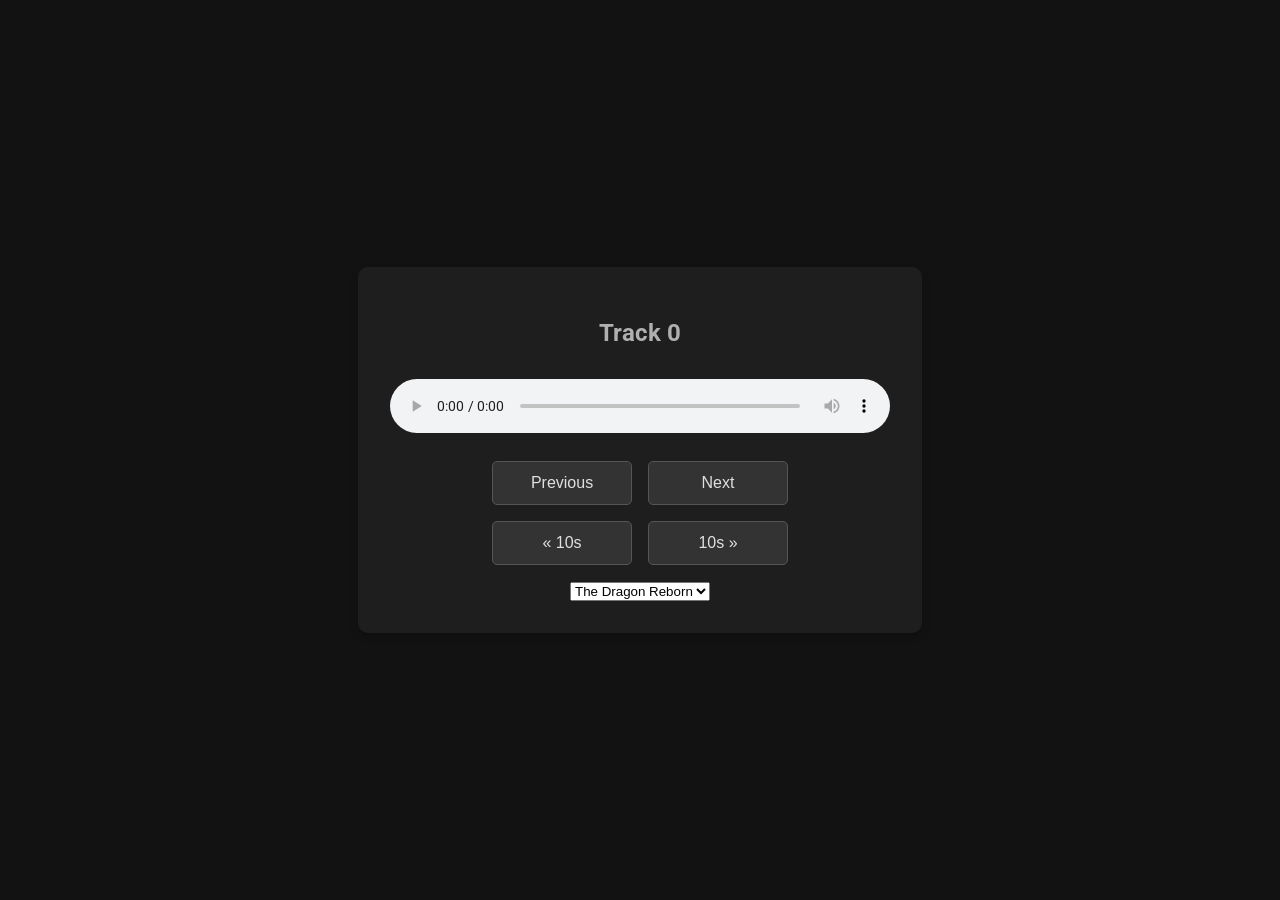
==== index.html @ 274045fd "Batman" ====
<!DOCTYPE html>
<html lang="en">

<head>
    <meta charset="UTF-8">
    <meta name="viewport" content="width=device-width, initial-scale=1.0">
    <title>The Dragon Reborn Audiobook</title>
    <link rel="stylesheet" href="style.css">
</head>

<body>
    <div class="container">
        <!-- <h1>The Dragon Reborn</h1> -->
        <h2 id="chapterTitle"></h2>

        <audio id="audio" controls>
            <source src="https://samplelib.com/lib/preview/mp3/sample-3s.mp3" type="audio/mpeg">
        </audio>

        <div class="controls-row">
            <button id="previous">Previous</button>
            <button id="next">Next</button>
        </div>

        <div class="controls-row">
            <button id="rewind">« 10s</button>
            <button id="forward">10s »</button>
        </div>
        <select id="select"></select>
    </div>

    <script src="library.js"></script>
    <script src="script.js"></script>
</body>

</html>
---- style.css ----
@import url('https://fonts.googleapis.com/css2?family=Roboto:wght@400;700&display=swap');

body {
    background-color: #121212;
    color: #e0e0e0;
    font-family: 'Roboto', sans-serif;
    display: flex;
    flex-direction: column;
    align-items: center;
    justify-content: center;
    min-height: 100vh;
    margin: 0;
}

.container {
    text-align: center;
    padding: 2rem;
    border-radius: 10px;
    background-color: #1e1e1e;
    box-shadow: 0 4px 8px rgba(0, 0, 0, 0.2);
    width: 90%;
    max-width: 500px;
}

h1 {
    font-size: 2.5rem;
    margin-bottom: 0.5rem;
}

h2 {
    font-size: 1.5rem;
    margin-bottom: 2rem;
    color: #b0b0b0;
}

audio {
    width: 100%;
    margin-bottom: 1.5rem;
}

.controls-row {
    display: flex;
    justify-content: center;
    gap: 1rem;
    margin-bottom: 1rem;
}

button {
    background-color: #333;
    color: #e0e0e0;
    border: 1px solid #555;
    border-radius: 5px;
    padding: 0.75rem 1.5rem;
    font-size: 1rem;
    cursor: pointer;
    transition: background-color 0.3s, transform 0.2s;
    min-width: 140px;
    text-align: center;
    touch-action: manipulation;
}

button:hover {
    background-color: #444;
    transform: translateY(-2px);
}

button:active {
    transform: translateY(0);
}
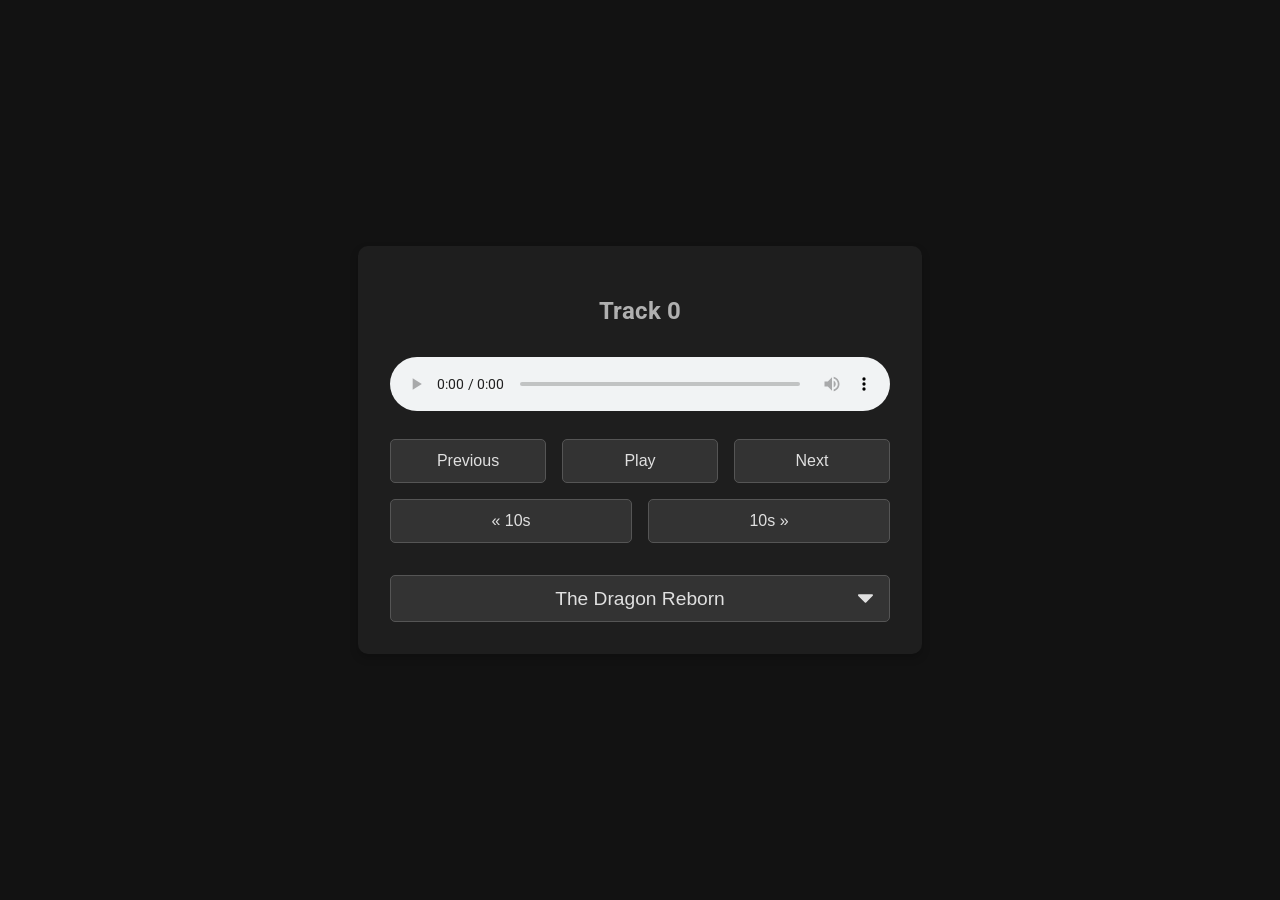
==== commit 3f1c27e8: "scroll and play/pause" ====
--- a/index.html
+++ b/index.html
@@ -19,6 +19,7 @@
 
         <div class="controls-row">
             <button id="previous">Previous</button>
+            <button id="playPause">Play</button>
             <button id="next">Next</button>
         </div>
 
--- a/style.css
+++ b/style.css
@@ -8,8 +8,9 @@
     flex-direction: column;
     align-items: center;
     justify-content: center;
-    min-height: 100vh;
+    height: 100vh;
     margin: 0;
+    overflow: hidden;
 }
 
 .container {
@@ -54,9 +55,9 @@
     font-size: 1rem;
     cursor: pointer;
     transition: background-color 0.3s, transform 0.2s;
-    min-width: 140px;
     text-align: center;
     touch-action: manipulation;
+    flex: 1;
 }
 
 button:hover {
@@ -67,3 +68,27 @@
 button:active {
     transform: translateY(0);
 }
+
+#select {
+    background-color: #333;
+    color: #e0e0e0;
+    border: 1px solid #555;
+    border-radius: 5px;
+    padding: 0.75rem 1.5rem;
+    font-size: 1.2rem;
+    cursor: pointer;
+    width: 100%;
+    margin-top: 1rem;
+    text-align: center;
+    -webkit-appearance: none;
+    -moz-appearance: none;
+    appearance: none;
+    background-image: url('data:image/svg+xml;charset=US-ASCII,%3Csvg%20xmlns%3D%22http%3A%2F%2Fwww.w3.org%2F2000%2Fsvg%22%20width%3D%22292.4%22%20height%3D%22292.4%22%3E%3Cpath%20fill%3D%22%23e0e0e0%22%20d%3D%22M287%2069.4a17.6%2017.6%200%200%200-13-5.4H18.4c-5%200-9.3%201.8-12.9%205.4A17.6%2017.6%200%200%200%200%2082.2c0%205%201.8%209.3%205.4%2012.9l128%20127.9c3.6%203.6%207.8%205.4%2012.8%205.4s9.2-1.8%2012.8-5.4L287%2095c3.5-3.5%205.4-7.8%205.4-12.8%200-5-1.9-9.4-5.4-13z%22%2F%3E%3C%2Fsvg%3E');
+    background-repeat: no-repeat;
+    background-position: right 1rem center;
+    background-size: 0.8em;
+}
+
+#select:hover {
+    background-color: #444;
+}
